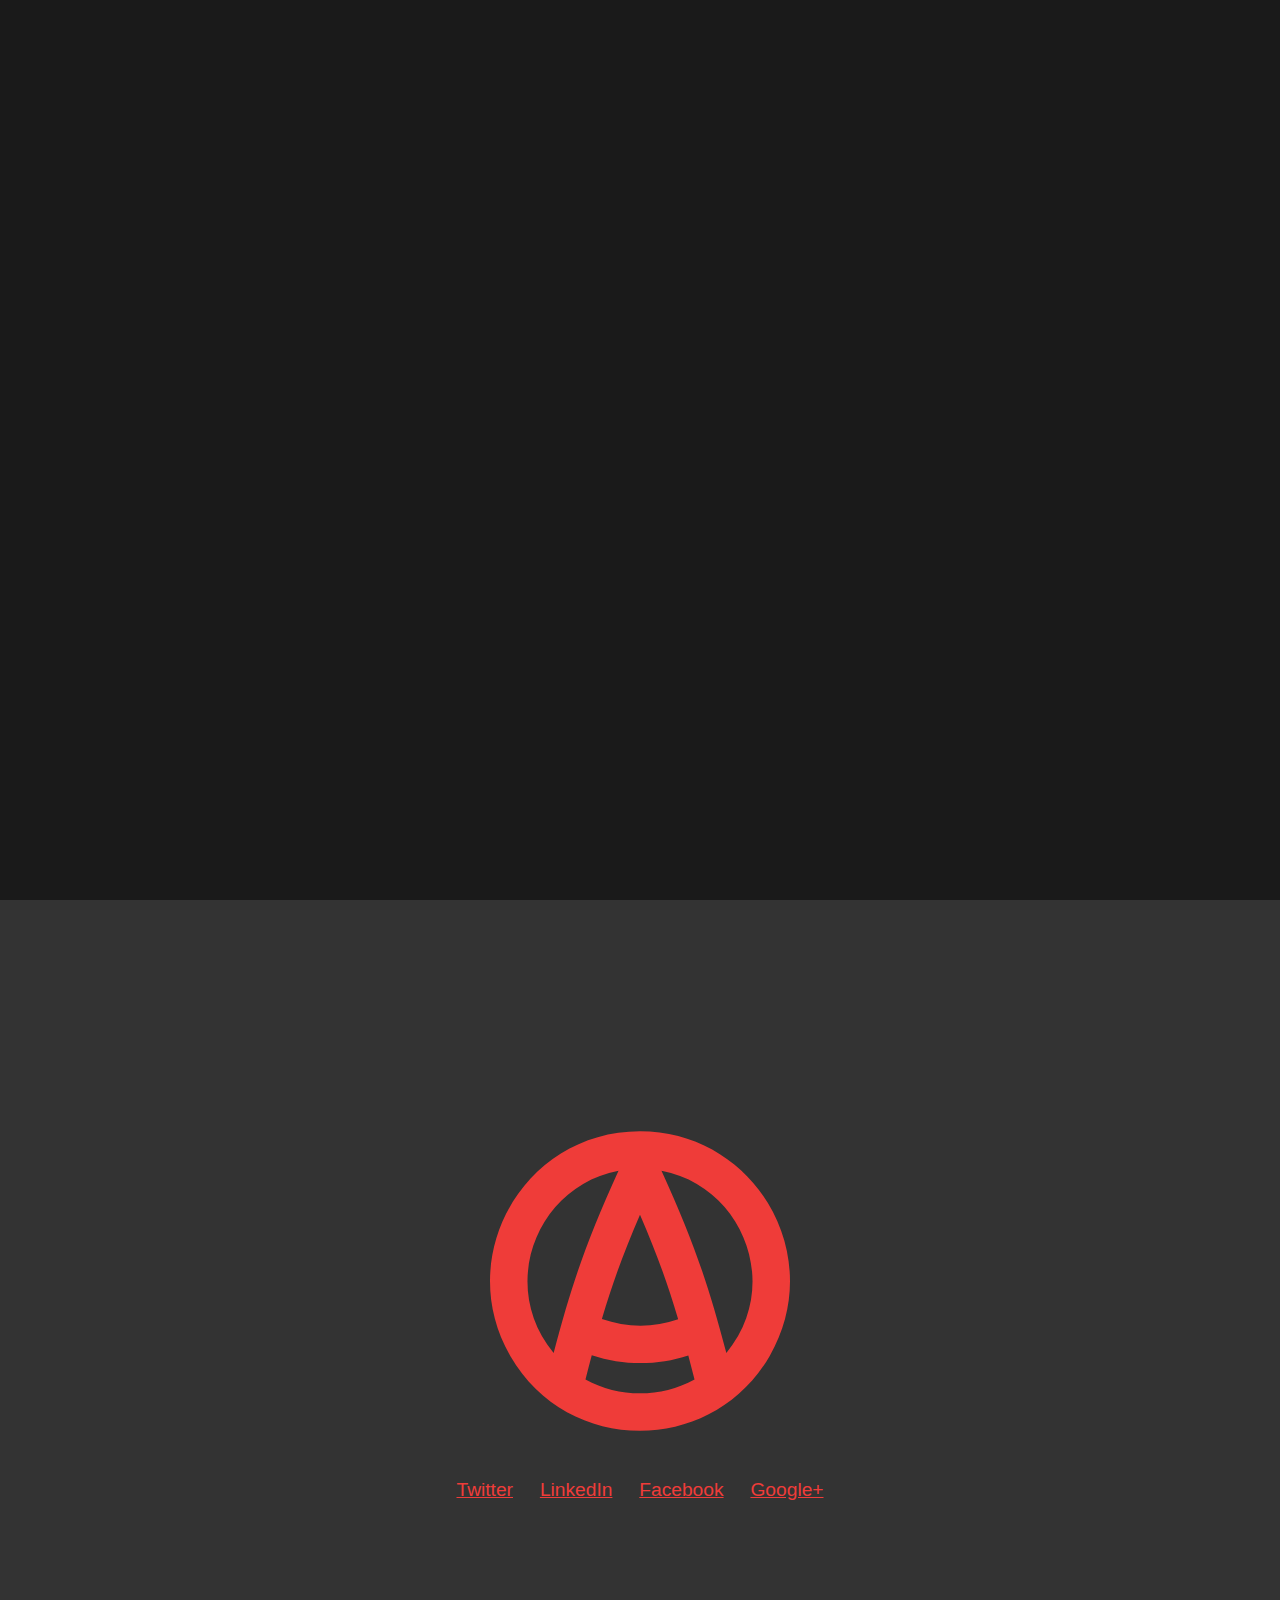
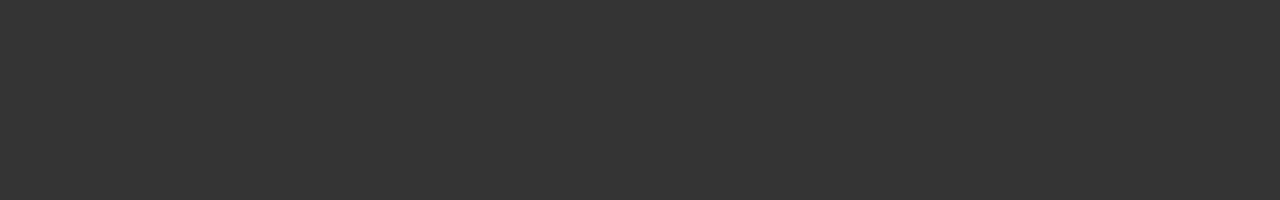
==== index.html @ efcabafe "Client finally starts to give some feedback." ====
<!DOCTYPE html><html class="no-js"><head><meta charset="utf-8"><meta content="IE=edge,chrome=1" http-equiv="X-UA-Compatible"><meta content="width=device-width" name="viewport"><title>Andrew 'AnarchyAo' Shifflett — Professional Boy Streamer</title><link href="css/style.css" rel="stylesheet"><meta content="website" property="og:type"><meta content="http://anarchyao.tv/" property="og:url"><meta content="AnarchyAo" property="og:title"><meta content="http://anarchyao.tv/icon.png" property="og:image"><meta content="Gaming-related live stream with Andrew &#39;AnarchyAo&#39; Shifflett" name="description"><meta content="Gaming-related live stream with Andrew &#39;AnarchyAo&#39; Shifflett" property="og:description"><meta content="http://www.ustream.tv/channel/anarchyao" property="og:see_also"><meta content="player" name="twitter:card"><meta content="@AnarchyAo" name="twitter:site"><meta content="@AnarchyAo" name="twitter:creator"><meta content="AnarchyAo&#39;s Stream" name="twitter:title"><meta content="Gaming-related stream with AnarchyAo" name="twitter:description"><meta content="http://anarchyao.tv/img/twittercard.png" name="twitter:image:src"><meta content="https://www.ustream.tv/embed/15702667" name="twitter:player"><meta content="169" name="twitter:player:height"><meta content="300" name="twitter:player:width"><meta content="4503599627966851" property="twitter:account_id"></head><body class="page"><!--[if lte IE 8]><div class="chromeframe"><p>You are using an <strong>outdated</strong> browser. Please <a href="http://browsehappy.com/">upgrade your browser</a> to improve your experience.</p></div><![endif]--><div class="stream"><div class="videoplayer"><div class="videoplayer__embed"><iframe frameborder="0" src="http://hitbox.tv/#!/embed/anarchyao?autoplay=true"></iframe></div></div><div class="chat"><iframe frameborder="0" scrolling="no" src="http://www.hitbox.tv/embedchat/anarchyao"></iframe></div></div><div class="about"><div class="about__inner"><object class="logo" data="img/anarchyao-logo.svg" type="image/svg+xml">AnarchyAo logo</object><p class="socialLinks"><a class="social twitter" href="https://twitter.com/anarchyao">Twitter</a><a class="social linkedin" href="http://www.linkedin.com/in/anarchyao">LinkedIn</a><a class="social facebook" href="https://www.facebook.com/pages/Anarchyao/394524577312455">Facebook</a><a class="social gplus" href="https://plus.google.com/107970419109031406507/">Google+</a></p></div></div><script src="js/yn.js"></script><script type="text/javascript">yepnope('js/min/main.min.js');</script><script src="//platform.twitter.com/oct.js"></script><script type="text/javascript">twttr.conversion.trackPid('l4doy');</script><noscript><img alt="" height="1" src="https://analytics.twitter.com/i/adsct?txn_id=l4doy&amp;p_id=Twitter" style="display:none;" width="1"></noscript><script type="text/javascript">var _gaq=[['_setAccount','UA-43642705-1'],['_trackPageview']];(function(d,t){var g=d.createElement(t),s=d.getElementsByTagName(t)[0];g.src='//stats.g.doubleclick.net/dc.js';s.parentNode.insertBefore(g,s)}(document,'script'))</script></body></html>
---- css/style.css ----
article,aside,details,figcaption,figure,footer,header,hgroup,main,nav,section,summary{display:block}audio,canvas,video{display:inline-block}audio:not([controls]){display:none;height:0}[hidden]{display:none}html{font-family:sans-serif;-ms-text-size-adjust:100%;-webkit-text-size-adjust:100%}body{margin:0}a:focus{outline:thin dotted}a:active,a:hover{outline:0}h1{font-size:2em;margin:0.67em 0}abbr[title]{border-bottom:1px dotted}b,strong{font-weight:bold}dfn{font-style:italic}hr{-moz-box-sizing:content-box;box-sizing:content-box;height:0}mark{background:#ff0;color:#000}code,kbd,pre,samp{font-family:monospace, serif;font-size:1em}pre{white-space:pre-wrap}q{quotes:"\201C" "\201D" "\2018" "\2019"}small{font-size:80%}sub,sup{font-size:75%;line-height:0;position:relative;vertical-align:baseline}sup{top:-0.5em}sub{bottom:-0.25em}img{border:0}svg:not(:root){overflow:hidden}figure{margin:0}fieldset{border:1px solid #c0c0c0;margin:0 2px;padding:0.35em 0.625em 0.75em}legend{border:0;padding:0}button,input,select,textarea{font-family:inherit;font-size:100%;margin:0}button,input{line-height:normal}button,select{text-transform:none}button,html input[type="button"],input[type="reset"],input[type="submit"]{-webkit-appearance:button;cursor:pointer}button[disabled],html input[disabled]{cursor:default}input[type="checkbox"],input[type="radio"]{box-sizing:border-box;padding:0}input[type="search"]{-webkit-appearance:textfield;-moz-box-sizing:content-box;-webkit-box-sizing:content-box;box-sizing:content-box}input[type="search"]::-webkit-search-cancel-button,input[type="search"]::-webkit-search-decoration{-webkit-appearance:none}button::-moz-focus-inner,input::-moz-focus-inner{border:0;padding:0}textarea{overflow:auto;vertical-align:top}table{border-collapse:collapse;border-spacing:0}body{font-size:1em;line-height:1.4}img{vertical-align:middle}.chromeframe{margin:0.2em 0;background:#ccc;color:#000;padding:0.2em 0}@media print{*{background:transparent !important;color:#000 !important;box-shadow:none !important;text-shadow:none !important}a,a:visited{text-decoration:underline}a[href]:after{content:" (" attr(href) ")"}abbr[title]:after{content:" (" attr(title) ")"}.ir a:after,a[href^="javascript:"]:after,a[href^="#"]:after{content:""}pre,blockquote{border:1px solid #999;page-break-inside:avoid}thead{display:table-header-group}tr,img{page-break-inside:avoid}img{max-width:100% !important}@page{margin:0.5cm}p,h2,h3{orphans:3;widows:3}h2,h3{page-break-after:avoid}}*,*:before,*:after{-webkit-box-sizing:border-box;-moz-box-sizing:border-box;box-sizing:border-box}*{transition:all .1s ease-in}.page{background-color:#333;color:#ef3c39}.stream{background-color:#1a1a1a}.about{text-align:center}.logo{width:300px;height:300px}.no-svg .logo{background-image:url("img/anarchyao-logo.png")}.social{padding:.7em;color:#ef3c39}.social:hover,.social:active{color:#e31612;background-color:#f2f2f2}@media (min-width: 950px){html{height:100%}}
@media (min-width: 950px){.page{height:200%}}
.stream{width:100%}@media (min-width: 950px){.stream{display:table;height:50%}}
@media (min-width: 950px){.videoplayer,.chat{display:table-cell;vertical-align:middle}}
.videoplayer{padding:.5%}@media (min-width: 950px){.videoplayer{width:75%}}
.chat{padding:.5%}@media (min-width: 950px){.chat{padding-left:0;width:25%;height:100%}}.chat iframe{width:100%;height:100%;min-width:300px;min-height:335px}.about{font-size:1.2em}@media (min-width: 950px){.about{height:50%;position:relative}}
.about__inner{margin:auto;padding:1em 0}@media (min-width: 950px){.about__inner{height:53%;position:absolute;top:0;left:0;bottom:0;right:0}}
.socialLinks{margin-top:2em}.videoplayer__embed{width:100%;padding-top:56.25%;height:0;overflow:hidden;position:relative}.videoplayer__embed object,.videoplayer__embed embed,.videoplayer__embed iframe{position:absolute;top:0;left:0;width:100%;height:100%}
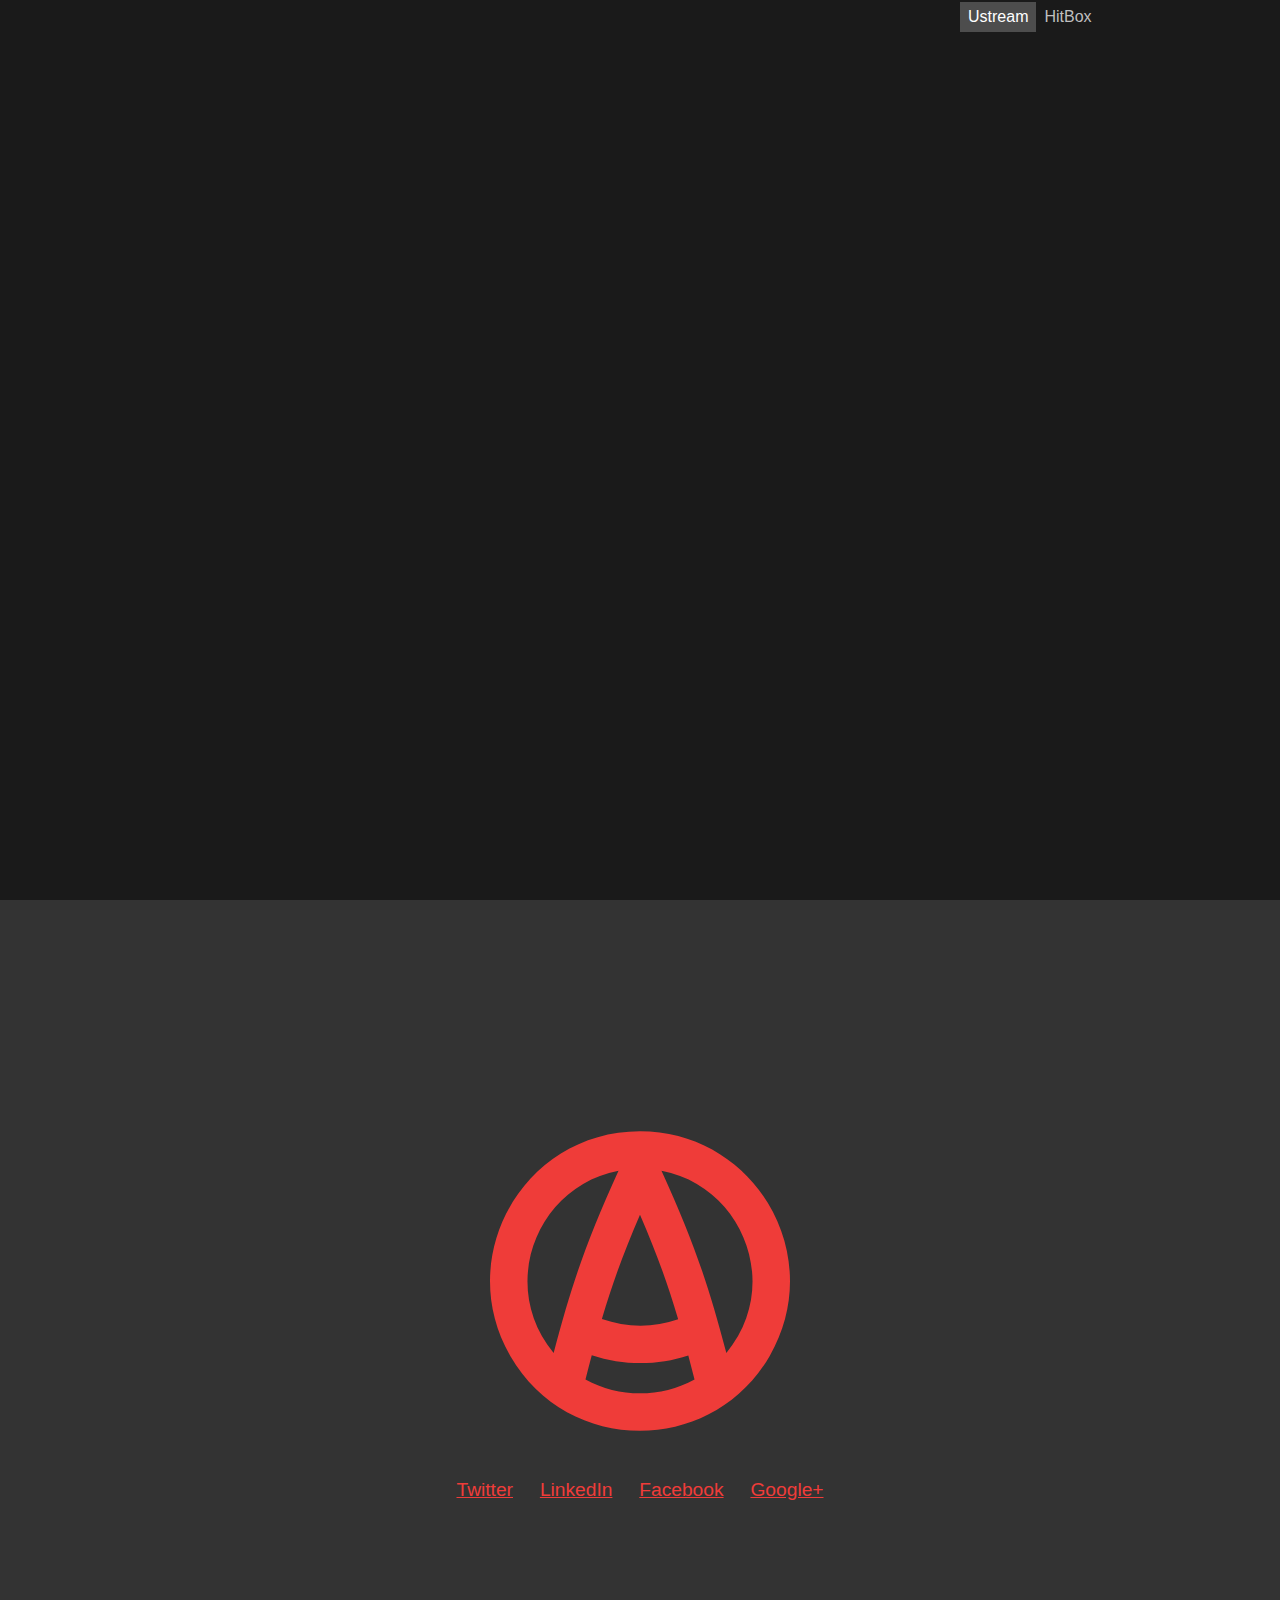
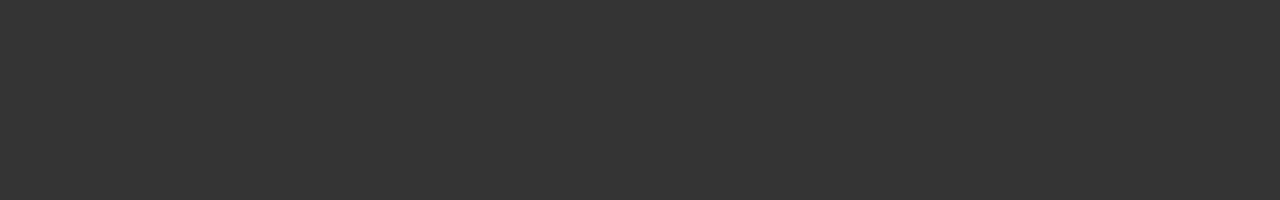
==== commit e4390e7d: "Add ability to toggle stream sources." ====
--- a/index.html
+++ b/index.html
@@ -1 +1,2 @@
-<!DOCTYPE html><html class="no-js"><head><meta charset="utf-8"><meta content="IE=edge,chrome=1" http-equiv="X-UA-Compatible"><meta content="width=device-width" name="viewport"><title>Andrew 'AnarchyAo' Shifflett — Professional Boy Streamer</title><link href="css/style.css" rel="stylesheet"><meta content="website" property="og:type"><meta content="http://anarchyao.tv/" property="og:url"><meta content="AnarchyAo" property="og:title"><meta content="http://anarchyao.tv/icon.png" property="og:image"><meta content="Gaming-related live stream with Andrew &#39;AnarchyAo&#39; Shifflett" name="description"><meta content="Gaming-related live stream with Andrew &#39;AnarchyAo&#39; Shifflett" property="og:description"><meta content="http://www.ustream.tv/channel/anarchyao" property="og:see_also"><meta content="player" name="twitter:card"><meta content="@AnarchyAo" name="twitter:site"><meta content="@AnarchyAo" name="twitter:creator"><meta content="AnarchyAo&#39;s Stream" name="twitter:title"><meta content="Gaming-related stream with AnarchyAo" name="twitter:description"><meta content="http://anarchyao.tv/img/twittercard.png" name="twitter:image:src"><meta content="https://www.ustream.tv/embed/15702667" name="twitter:player"><meta content="169" name="twitter:player:height"><meta content="300" name="twitter:player:width"><meta content="4503599627966851" property="twitter:account_id"></head><body class="page"><!--[if lte IE 8]><div class="chromeframe"><p>You are using an <strong>outdated</strong> browser. Please <a href="http://browsehappy.com/">upgrade your browser</a> to improve your experience.</p></div><![endif]--><div class="stream"><div class="videoplayer"><div class="videoplayer__embed"><iframe frameborder="0" src="http://hitbox.tv/#!/embed/anarchyao?autoplay=true"></iframe></div></div><div class="chat"><iframe frameborder="0" scrolling="no" src="http://www.hitbox.tv/embedchat/anarchyao"></iframe></div></div><div class="about"><div class="about__inner"><object class="logo" data="img/anarchyao-logo.svg" type="image/svg+xml">AnarchyAo logo</object><p class="socialLinks"><a class="social twitter" href="https://twitter.com/anarchyao">Twitter</a><a class="social linkedin" href="http://www.linkedin.com/in/anarchyao">LinkedIn</a><a class="social facebook" href="https://www.facebook.com/pages/Anarchyao/394524577312455">Facebook</a><a class="social gplus" href="https://plus.google.com/107970419109031406507/">Google+</a></p></div></div><script src="js/yn.js"></script><script type="text/javascript">yepnope('js/min/main.min.js');</script><script src="//platform.twitter.com/oct.js"></script><script type="text/javascript">twttr.conversion.trackPid('l4doy');</script><noscript><img alt="" height="1" src="https://analytics.twitter.com/i/adsct?txn_id=l4doy&amp;p_id=Twitter" style="display:none;" width="1"></noscript><script type="text/javascript">var _gaq=[['_setAccount','UA-43642705-1'],['_trackPageview']];(function(d,t){var g=d.createElement(t),s=d.getElementsByTagName(t)[0];g.src='//stats.g.doubleclick.net/dc.js';s.parentNode.insertBefore(g,s)}(document,'script'))</script></body></html>
+<!DOCTYPE html><html class="no-js"><head><meta charset="utf-8"><meta content="IE=edge,chrome=1" http-equiv="X-UA-Compatible"><meta content="width=device-width" name="viewport"><title>Andrew 'AnarchyAo' Shifflett — Professional Boy Streamer</title><link href="css/style.css" rel="stylesheet"><meta content="website" property="og:type"><meta content="http://anarchyao.tv/" property="og:url"><meta content="AnarchyAo" property="og:title"><meta content="http://anarchyao.tv/icon.png" property="og:image"><meta content="Gaming-related live stream with Andrew &#39;AnarchyAo&#39; Shifflett" name="description"><meta content="Gaming-related live stream with Andrew &#39;AnarchyAo&#39; Shifflett" property="og:description"><meta content="http://www.ustream.tv/channel/anarchyao" property="og:see_also"><meta content="player" name="twitter:card"><meta content="@AnarchyAo" name="twitter:site"><meta content="@AnarchyAo" name="twitter:creator"><meta content="AnarchyAo&#39;s Stream" name="twitter:title"><meta content="Gaming-related stream with AnarchyAo" name="twitter:description"><meta content="http://anarchyao.tv/img/twittercard.png" name="twitter:image:src"><meta content="https://www.ustream.tv/embed/15702667" name="twitter:player"><meta content="169" name="twitter:player:height"><meta content="300" name="twitter:player:width"><meta content="4503599627966851" property="twitter:account_id"></head><body class="page"><!--[if lte IE 8]><div class="chromeframe"><p>You are using an <strong>outdated</strong> browser. Please <a href="http://browsehappy.com/">upgrade your browser</a> to improve your experience.</p></div><![endif]--><div class="stream"><div class="videoplayer"><div class="videoplayer__embed"><iframe frameborder="0" id="stream__embed" src="http://www.ustream.tv/embed/15702667?wmode=direct&amp;autoplay=true"></iframe></div></div><div class="sidebar"><div class="streamToggles"><a class="streamToggle streamToggle-active ustream" href="#ustream">Ustream</a><a class="streamToggle hitbox" href="#hitbox">HitBox</a></div><div class="chat"><iframe frameborder="0" id="stream__chat" scrolling="no" src="http://www.ustream.tv/socialstream/15702667"></iframe></div></div></div><div class="about"><div class="about__inner"><object class="logo" data="img/anarchyao-logo.svg" type="image/svg+xml">AnarchyAo logo</object><p class="socialLinks"><a class="social twitter" href="https://twitter.com/anarchyao">Twitter</a><a class="social linkedin" href="http://www.linkedin.com/in/anarchyao">LinkedIn</a><a class="social facebook" href="https://www.facebook.com/pages/Anarchyao/394524577312455">Facebook</a><a class="social gplus" href="https://plus.google.com/107970419109031406507/">Google+</a></p></div></div><script src="js/yn.js"></script><script type="text/javascript">yepnope('js/vendor/min/zepto.min.js');
+yepnope('js/min/main.min.js');</script><script src="//platform.twitter.com/oct.js"></script><script type="text/javascript">twttr.conversion.trackPid('l4doy');</script><noscript><img alt="" height="1" src="https://analytics.twitter.com/i/adsct?txn_id=l4doy&amp;p_id=Twitter" style="display:none;" width="1"></noscript><script type="text/javascript">var _gaq=[['_setAccount','UA-43642705-1'],['_trackPageview']];(function(d,t){var g=d.createElement(t),s=d.getElementsByTagName(t)[0];g.src='//stats.g.doubleclick.net/dc.js';s.parentNode.insertBefore(g,s)}(document,'script'))</script></body></html>
--- a/css/style.css
+++ b/css/style.css
@@ -1,8 +1,9 @@
-article,aside,details,figcaption,figure,footer,header,hgroup,main,nav,section,summary{display:block}audio,canvas,video{display:inline-block}audio:not([controls]){display:none;height:0}[hidden]{display:none}html{font-family:sans-serif;-ms-text-size-adjust:100%;-webkit-text-size-adjust:100%}body{margin:0}a:focus{outline:thin dotted}a:active,a:hover{outline:0}h1{font-size:2em;margin:0.67em 0}abbr[title]{border-bottom:1px dotted}b,strong{font-weight:bold}dfn{font-style:italic}hr{-moz-box-sizing:content-box;box-sizing:content-box;height:0}mark{background:#ff0;color:#000}code,kbd,pre,samp{font-family:monospace, serif;font-size:1em}pre{white-space:pre-wrap}q{quotes:"\201C" "\201D" "\2018" "\2019"}small{font-size:80%}sub,sup{font-size:75%;line-height:0;position:relative;vertical-align:baseline}sup{top:-0.5em}sub{bottom:-0.25em}img{border:0}svg:not(:root){overflow:hidden}figure{margin:0}fieldset{border:1px solid #c0c0c0;margin:0 2px;padding:0.35em 0.625em 0.75em}legend{border:0;padding:0}button,input,select,textarea{font-family:inherit;font-size:100%;margin:0}button,input{line-height:normal}button,select{text-transform:none}button,html input[type="button"],input[type="reset"],input[type="submit"]{-webkit-appearance:button;cursor:pointer}button[disabled],html input[disabled]{cursor:default}input[type="checkbox"],input[type="radio"]{box-sizing:border-box;padding:0}input[type="search"]{-webkit-appearance:textfield;-moz-box-sizing:content-box;-webkit-box-sizing:content-box;box-sizing:content-box}input[type="search"]::-webkit-search-cancel-button,input[type="search"]::-webkit-search-decoration{-webkit-appearance:none}button::-moz-focus-inner,input::-moz-focus-inner{border:0;padding:0}textarea{overflow:auto;vertical-align:top}table{border-collapse:collapse;border-spacing:0}body{font-size:1em;line-height:1.4}img{vertical-align:middle}.chromeframe{margin:0.2em 0;background:#ccc;color:#000;padding:0.2em 0}@media print{*{background:transparent !important;color:#000 !important;box-shadow:none !important;text-shadow:none !important}a,a:visited{text-decoration:underline}a[href]:after{content:" (" attr(href) ")"}abbr[title]:after{content:" (" attr(title) ")"}.ir a:after,a[href^="javascript:"]:after,a[href^="#"]:after{content:""}pre,blockquote{border:1px solid #999;page-break-inside:avoid}thead{display:table-header-group}tr,img{page-break-inside:avoid}img{max-width:100% !important}@page{margin:0.5cm}p,h2,h3{orphans:3;widows:3}h2,h3{page-break-after:avoid}}*,*:before,*:after{-webkit-box-sizing:border-box;-moz-box-sizing:border-box;box-sizing:border-box}*{transition:all .1s ease-in}.page{background-color:#333;color:#ef3c39}.stream{background-color:#1a1a1a}.about{text-align:center}.logo{width:300px;height:300px}.no-svg .logo{background-image:url("img/anarchyao-logo.png")}.social{padding:.7em;color:#ef3c39}.social:hover,.social:active{color:#e31612;background-color:#f2f2f2}@media (min-width: 950px){html{height:100%}}
+article,aside,details,figcaption,figure,footer,header,hgroup,main,nav,section,summary{display:block}audio,canvas,video{display:inline-block}audio:not([controls]){display:none;height:0}[hidden]{display:none}html{font-family:sans-serif;-ms-text-size-adjust:100%;-webkit-text-size-adjust:100%}body{margin:0}a:focus{outline:thin dotted}a:active,a:hover{outline:0}h1{font-size:2em;margin:0.67em 0}abbr[title]{border-bottom:1px dotted}b,strong{font-weight:bold}dfn{font-style:italic}hr{-moz-box-sizing:content-box;box-sizing:content-box;height:0}mark{background:#ff0;color:#000}code,kbd,pre,samp{font-family:monospace, serif;font-size:1em}pre{white-space:pre-wrap}q{quotes:"\201C" "\201D" "\2018" "\2019"}small{font-size:80%}sub,sup{font-size:75%;line-height:0;position:relative;vertical-align:baseline}sup{top:-0.5em}sub{bottom:-0.25em}img{border:0}svg:not(:root){overflow:hidden}figure{margin:0}fieldset{border:1px solid #c0c0c0;margin:0 2px;padding:0.35em 0.625em 0.75em}legend{border:0;padding:0}button,input,select,textarea{font-family:inherit;font-size:100%;margin:0}button,input{line-height:normal}button,select{text-transform:none}button,html input[type="button"],input[type="reset"],input[type="submit"]{-webkit-appearance:button;cursor:pointer}button[disabled],html input[disabled]{cursor:default}input[type="checkbox"],input[type="radio"]{box-sizing:border-box;padding:0}input[type="search"]{-webkit-appearance:textfield;-moz-box-sizing:content-box;-webkit-box-sizing:content-box;box-sizing:content-box}input[type="search"]::-webkit-search-cancel-button,input[type="search"]::-webkit-search-decoration{-webkit-appearance:none}button::-moz-focus-inner,input::-moz-focus-inner{border:0;padding:0}textarea{overflow:auto;vertical-align:top}table{border-collapse:collapse;border-spacing:0}body{font-size:1em;line-height:1.4}img{vertical-align:middle}.chromeframe{margin:0.2em 0;background:#ccc;color:#000;padding:0.2em 0}@media print{*{background:transparent !important;color:#000 !important;box-shadow:none !important;text-shadow:none !important}a,a:visited{text-decoration:underline}a[href]:after{content:" (" attr(href) ")"}abbr[title]:after{content:" (" attr(title) ")"}.ir a:after,a[href^="javascript:"]:after,a[href^="#"]:after{content:""}pre,blockquote{border:1px solid #999;page-break-inside:avoid}thead{display:table-header-group}tr,img{page-break-inside:avoid}img{max-width:100% !important}@page{margin:0.5cm}p,h2,h3{orphans:3;widows:3}h2,h3{page-break-after:avoid}}*,*:before,*:after{-webkit-box-sizing:border-box;-moz-box-sizing:border-box;box-sizing:border-box}*{transition:all .1s ease-in}.page{background-color:#333;color:#ef3c39}.stream{background-color:#1a1a1a}.streamToggle{color:#bfbfbf;text-decoration:none}.streamToggle:hover,.streamToggle-active{color:white;background-color:#4d4d4d}.about{text-align:center}.logo{width:300px;height:300px}.no-svg .logo{background-image:url("img/anarchyao-logo.png")}.social{padding:.7em;color:#ef3c39}.social:hover,.social:active{color:#e31612;background-color:#f2f2f2}@media (min-width: 950px){html{height:100%}}
 @media (min-width: 950px){.page{height:200%}}
 .stream{width:100%}@media (min-width: 950px){.stream{display:table;height:50%}}
-@media (min-width: 950px){.videoplayer,.chat{display:table-cell;vertical-align:middle}}
+@media (min-width: 950px){.videoplayer,.sidebar{display:table-cell;vertical-align:middle}}
 .videoplayer{padding:.5%}@media (min-width: 950px){.videoplayer{width:75%}}
-.chat{padding:.5%}@media (min-width: 950px){.chat{padding-left:0;width:25%;height:100%}}.chat iframe{width:100%;height:100%;min-width:300px;min-height:335px}.about{font-size:1.2em}@media (min-width: 950px){.about{height:50%;position:relative}}
+.sidebar{padding:.5%}@media (min-width: 950px){.sidebar{padding-left:0;width:25%;height:100%}}
+.streamToggles{height:3%;padding:0 0.5em;padding-left:0}.streamToggle{padding:0.4em 0.5em;height:100%}.streamToggle-live:before{content:"Live";position:relative;top:-2px;padding:0.15em 0.2em;margin-right:0.3em;font-size:0.8em;color:white;background-color:#e60000;border-radius:2px}.chat{height:97%}.chat iframe{width:100%;height:100%;min-width:300px;min-height:335px}.about{font-size:1.2em}@media (min-width: 950px){.about{height:50%;position:relative}}
 .about__inner{margin:auto;padding:1em 0}@media (min-width: 950px){.about__inner{height:53%;position:absolute;top:0;left:0;bottom:0;right:0}}
-.socialLinks{margin-top:2em}.videoplayer__embed{width:100%;padding-top:56.25%;height:0;overflow:hidden;position:relative}.videoplayer__embed object,.videoplayer__embed embed,.videoplayer__embed iframe{position:absolute;top:0;left:0;width:100%;height:100%}
+.socialLinks{margin-top:2em}.videoplayer__embed{width:100%;padding-top:56.25%;padding-bottom:30px;height:0;overflow:hidden;position:relative}.videoplayer__embed object,.videoplayer__embed embed,.videoplayer__embed iframe{position:absolute;top:0;left:0;width:100%;height:100%}
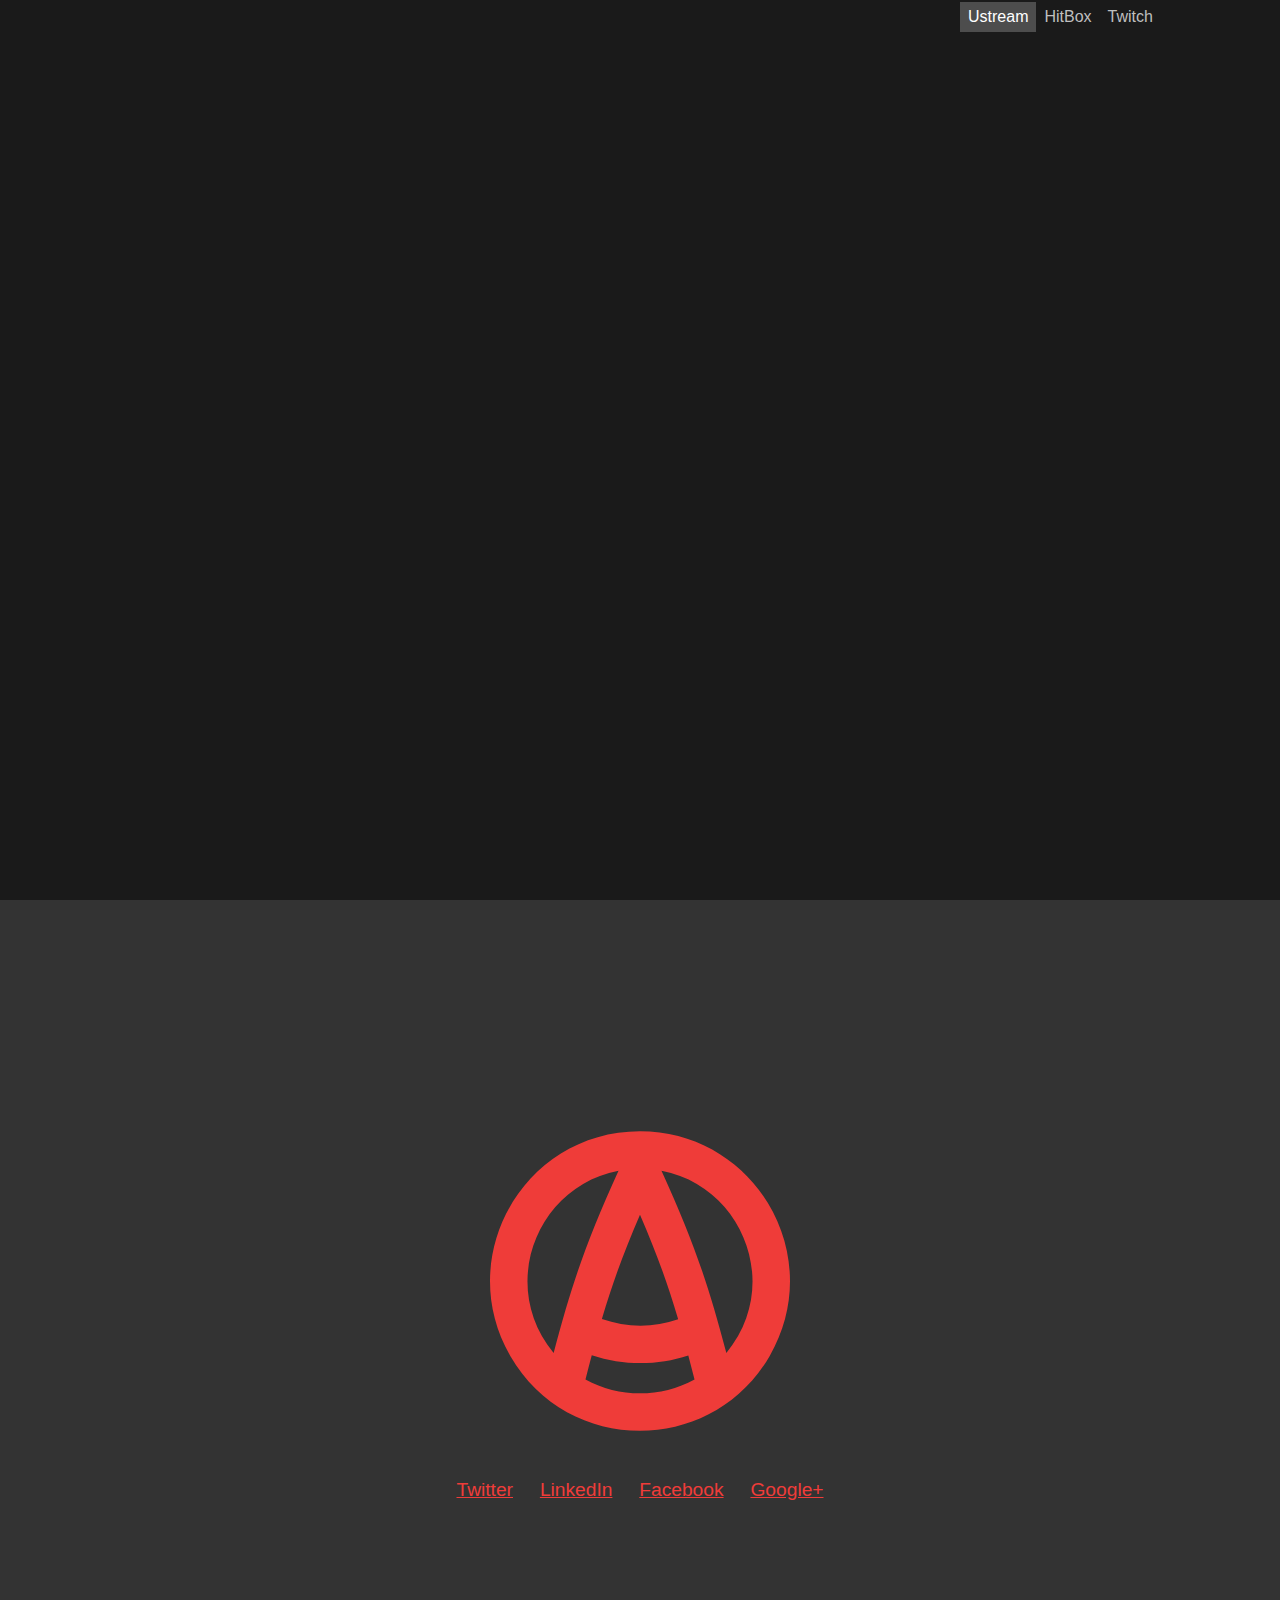
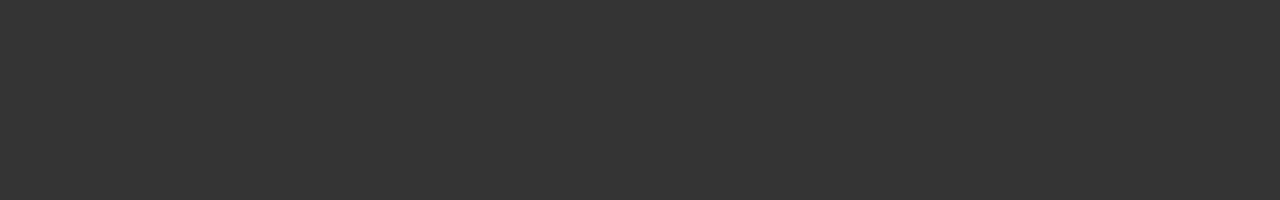
==== commit f55edda4: "Add Twitch tab." ====
--- a/index.html
+++ b/index.html
@@ -1,2 +1,70 @@
-<!DOCTYPE html><html class="no-js"><head><meta charset="utf-8"><meta content="IE=edge,chrome=1" http-equiv="X-UA-Compatible"><meta content="width=device-width" name="viewport"><title>Andrew 'AnarchyAo' Shifflett — Professional Boy Streamer</title><link href="css/style.css" rel="stylesheet"><meta content="website" property="og:type"><meta content="http://anarchyao.tv/" property="og:url"><meta content="AnarchyAo" property="og:title"><meta content="http://anarchyao.tv/icon.png" property="og:image"><meta content="Gaming-related live stream with Andrew &#39;AnarchyAo&#39; Shifflett" name="description"><meta content="Gaming-related live stream with Andrew &#39;AnarchyAo&#39; Shifflett" property="og:description"><meta content="http://www.ustream.tv/channel/anarchyao" property="og:see_also"><meta content="player" name="twitter:card"><meta content="@AnarchyAo" name="twitter:site"><meta content="@AnarchyAo" name="twitter:creator"><meta content="AnarchyAo&#39;s Stream" name="twitter:title"><meta content="Gaming-related stream with AnarchyAo" name="twitter:description"><meta content="http://anarchyao.tv/img/twittercard.png" name="twitter:image:src"><meta content="https://www.ustream.tv/embed/15702667" name="twitter:player"><meta content="169" name="twitter:player:height"><meta content="300" name="twitter:player:width"><meta content="4503599627966851" property="twitter:account_id"></head><body class="page"><!--[if lte IE 8]><div class="chromeframe"><p>You are using an <strong>outdated</strong> browser. Please <a href="http://browsehappy.com/">upgrade your browser</a> to improve your experience.</p></div><![endif]--><div class="stream"><div class="videoplayer"><div class="videoplayer__embed"><iframe frameborder="0" id="stream__embed" src="http://www.ustream.tv/embed/15702667?wmode=direct&amp;autoplay=true"></iframe></div></div><div class="sidebar"><div class="streamToggles"><a class="streamToggle streamToggle-active ustream" href="#ustream">Ustream</a><a class="streamToggle hitbox" href="#hitbox">HitBox</a></div><div class="chat"><iframe frameborder="0" id="stream__chat" scrolling="no" src="http://www.ustream.tv/socialstream/15702667"></iframe></div></div></div><div class="about"><div class="about__inner"><object class="logo" data="img/anarchyao-logo.svg" type="image/svg+xml">AnarchyAo logo</object><p class="socialLinks"><a class="social twitter" href="https://twitter.com/anarchyao">Twitter</a><a class="social linkedin" href="http://www.linkedin.com/in/anarchyao">LinkedIn</a><a class="social facebook" href="https://www.facebook.com/pages/Anarchyao/394524577312455">Facebook</a><a class="social gplus" href="https://plus.google.com/107970419109031406507/">Google+</a></p></div></div><script src="js/yn.js"></script><script type="text/javascript">yepnope('js/vendor/min/zepto.min.js');
-yepnope('js/min/main.min.js');</script><script src="//platform.twitter.com/oct.js"></script><script type="text/javascript">twttr.conversion.trackPid('l4doy');</script><noscript><img alt="" height="1" src="https://analytics.twitter.com/i/adsct?txn_id=l4doy&amp;p_id=Twitter" style="display:none;" width="1"></noscript><script type="text/javascript">var _gaq=[['_setAccount','UA-43642705-1'],['_trackPageview']];(function(d,t){var g=d.createElement(t),s=d.getElementsByTagName(t)[0];g.src='//stats.g.doubleclick.net/dc.js';s.parentNode.insertBefore(g,s)}(document,'script'))</script></body></html>
+<!DOCTYPE html>
+<html class="no-js">
+  <head>
+    <meta charset="utf-8">
+    <meta content="IE=edge,chrome=1" http-equiv="X-UA-Compatible">
+    <meta content="width=device-width" name="viewport">
+    <title>Andrew 'AnarchyAo' Shifflett — Professional Boy Streamer</title>
+    <link href="css/style.css" rel="stylesheet">
+    <meta content="website" property="og:type">
+    <meta content="http://anarchyao.tv/" property="og:url">
+    <meta content="AnarchyAo" property="og:title">
+    <meta content="http://anarchyao.tv/icon.png" property="og:image">
+    <meta content="Gaming-related live stream with Andrew &#39;AnarchyAo&#39; Shifflett" name="description">
+    <meta content="Gaming-related live stream with Andrew &#39;AnarchyAo&#39; Shifflett" property="og:description">
+    <meta content="http://www.ustream.tv/channel/anarchyao" property="og:see_also">
+    <meta content="player" name="twitter:card">
+    <meta content="@AnarchyAo" name="twitter:site">
+    <meta content="@AnarchyAo" name="twitter:creator">
+    <meta content="AnarchyAo&#39;s Stream" name="twitter:title">
+    <meta content="Gaming-related stream with AnarchyAo" name="twitter:description">
+    <meta content="http://anarchyao.tv/img/twittercard.png" name="twitter:image:src">
+    <meta content="https://www.ustream.tv/embed/15702667" name="twitter:player">
+    <meta content="169" name="twitter:player:height">
+    <meta content="300" name="twitter:player:width">
+    <meta content="4503599627966851" property="twitter:account_id">
+  </head>
+  <body class="page">
+    <!--[if lte IE 8]>
+    <div class="chromeframe">
+      <p>You are using an <strong>outdated</strong> browser. Please <a href="http://browsehappy.com/">upgrade your browser</a> to improve your experience.</p>
+    </div>
+    <![endif]-->
+    <div class="stream">
+      <div class="videoplayer">
+        <div class="videoplayer__embed">
+          <iframe frameborder="0" id="stream__embed" src="http://www.ustream.tv/embed/15702667?wmode=direct&amp;autoplay=true"></iframe>
+        </div>
+      </div>
+      <div class="sidebar">
+        <div class="streamToggles">
+          <a class="streamToggle streamToggle-active ustream" href="#ustream">Ustream</a><a class="streamToggle hitbox" href="#hitbox">HitBox</a><a class="streamToggle hitbox" href="#twitch">Twitch</a>
+        </div>
+        <div class="chat">
+          <iframe frameborder="0" id="stream__chat" scrolling="no" src="http://www.ustream.tv/socialstream/15702667"></iframe>
+        </div>
+      </div>
+    </div>
+    <div class="about">
+      <div class="about__inner">
+        <object class="logo" data="img/anarchyao-logo.svg" type="image/svg+xml">AnarchyAo logo</object>
+        <p class="socialLinks">
+          <a class="social twitter" href="https://twitter.com/anarchyao">Twitter</a><a class="social linkedin" href="http://www.linkedin.com/in/anarchyao">LinkedIn</a><a class="social facebook" href="https://www.facebook.com/pages/Anarchyao/394524577312455">Facebook</a><a class="social gplus" href="https://plus.google.com/107970419109031406507/">Google+</a>
+        </p>
+      </div>
+    </div>
+    <script src="js/yn.js"></script>
+    <script type="text/javascript">
+      yepnope('js/vendor/min/zepto.min.js');
+      yepnope('js/min/main.min.js');
+    </script>
+    <script src="//platform.twitter.com/oct.js"></script>
+    <script type="text/javascript">
+      twttr.conversion.trackPid('l4doy');
+    </script>
+    <noscript><img alt="" height="1" src="https://analytics.twitter.com/i/adsct?txn_id=l4doy&amp;p_id=Twitter" style="display:none;" width="1"></noscript>
+    <script type="text/javascript">
+      var _gaq=[['_setAccount','UA-43642705-1'],['_trackPageview']];(function(d,t){var g=d.createElement(t),s=d.getElementsByTagName(t)[0];g.src='//stats.g.doubleclick.net/dc.js';s.parentNode.insertBefore(g,s)}(document,'script'))
+    </script>
+  </body>
+</html>
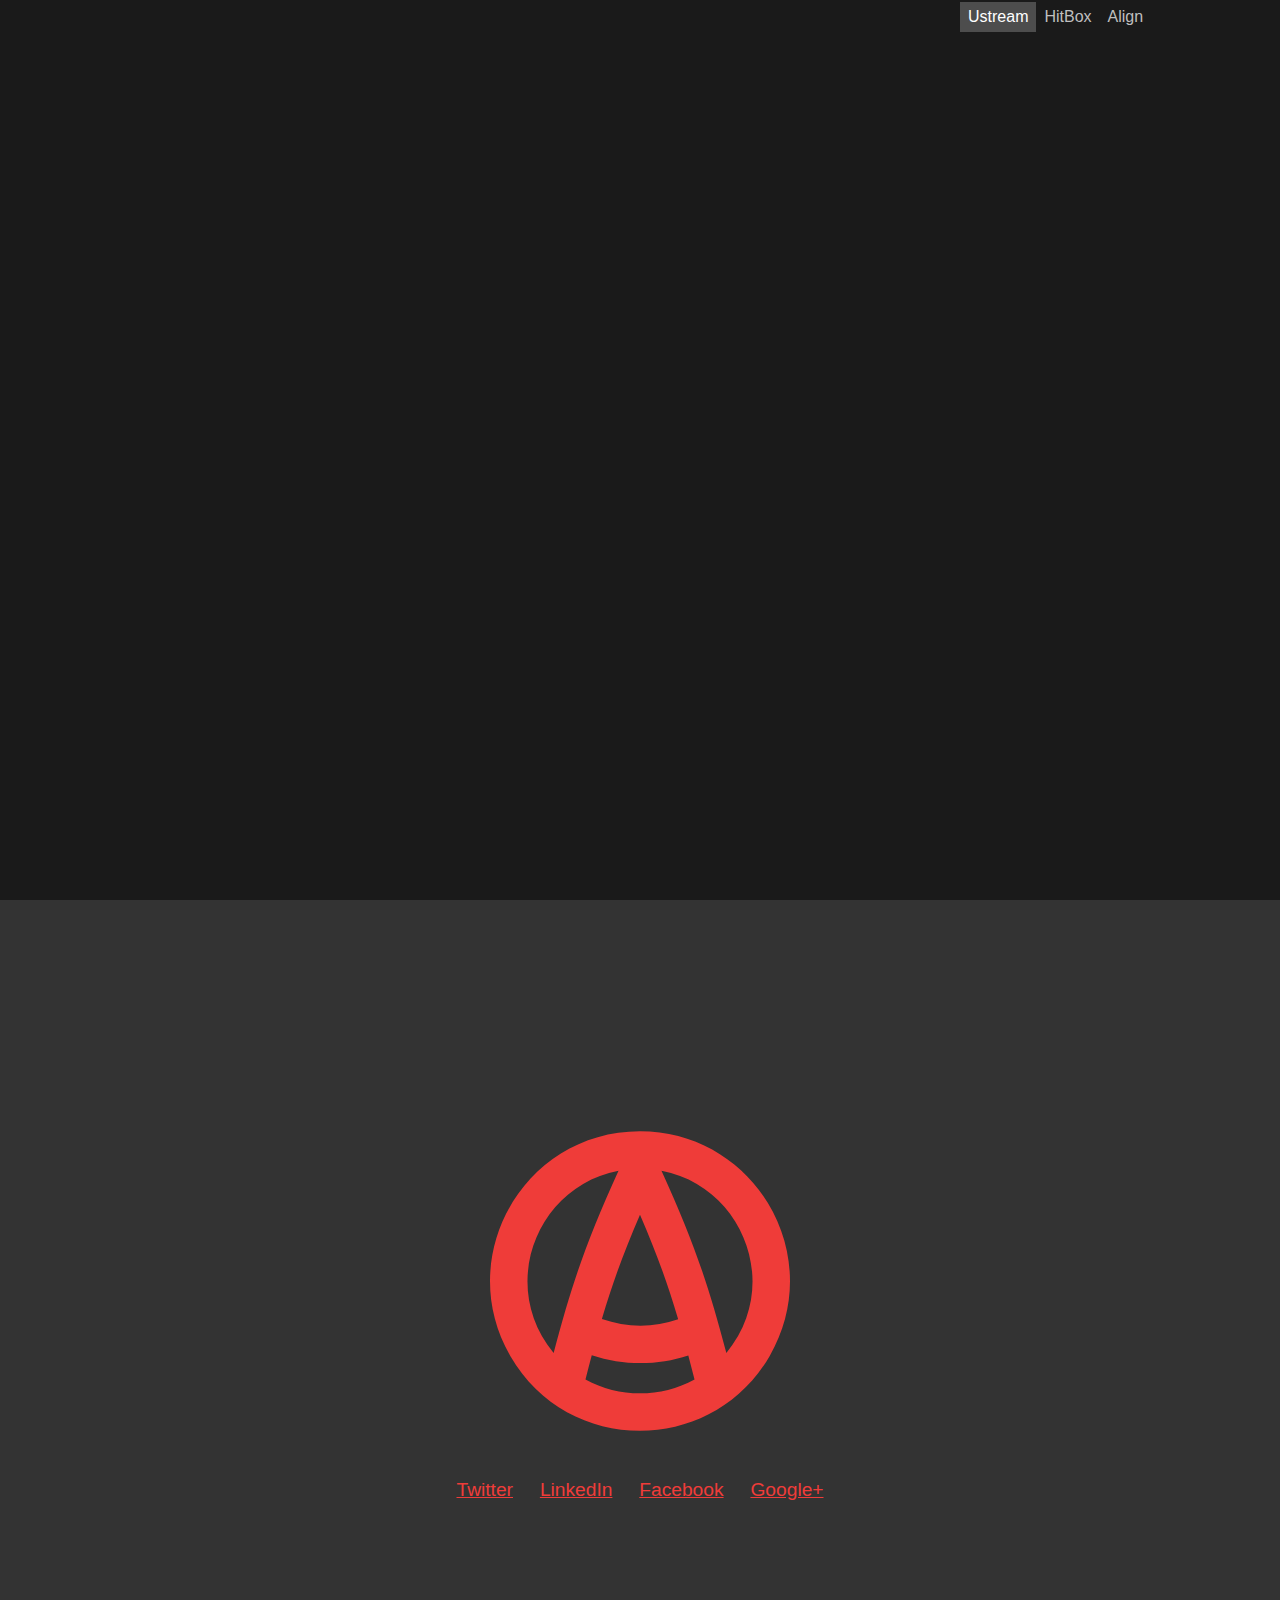
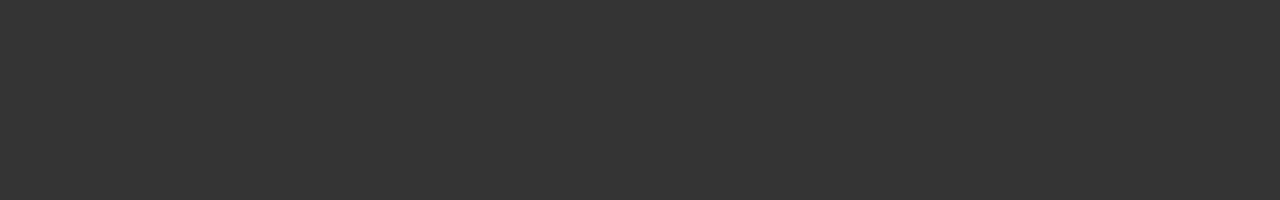
==== commit 5a13fae6: "Add Chatroll chat." ====
--- a/index.html
+++ b/index.html
@@ -1,70 +1,2 @@
-<!DOCTYPE html>
-<html class="no-js">
-  <head>
-    <meta charset="utf-8">
-    <meta content="IE=edge,chrome=1" http-equiv="X-UA-Compatible">
-    <meta content="width=device-width" name="viewport">
-    <title>Andrew 'AnarchyAo' Shifflett — Professional Boy Streamer</title>
-    <link href="css/style.css" rel="stylesheet">
-    <meta content="website" property="og:type">
-    <meta content="http://anarchyao.tv/" property="og:url">
-    <meta content="AnarchyAo" property="og:title">
-    <meta content="http://anarchyao.tv/icon.png" property="og:image">
-    <meta content="Gaming-related live stream with Andrew &#39;AnarchyAo&#39; Shifflett" name="description">
-    <meta content="Gaming-related live stream with Andrew &#39;AnarchyAo&#39; Shifflett" property="og:description">
-    <meta content="http://www.ustream.tv/channel/anarchyao" property="og:see_also">
-    <meta content="player" name="twitter:card">
-    <meta content="@AnarchyAo" name="twitter:site">
-    <meta content="@AnarchyAo" name="twitter:creator">
-    <meta content="AnarchyAo&#39;s Stream" name="twitter:title">
-    <meta content="Gaming-related stream with AnarchyAo" name="twitter:description">
-    <meta content="http://anarchyao.tv/img/twittercard.png" name="twitter:image:src">
-    <meta content="https://www.ustream.tv/embed/15702667" name="twitter:player">
-    <meta content="169" name="twitter:player:height">
-    <meta content="300" name="twitter:player:width">
-    <meta content="4503599627966851" property="twitter:account_id">
-  </head>
-  <body class="page">
-    <!--[if lte IE 8]>
-    <div class="chromeframe">
-      <p>You are using an <strong>outdated</strong> browser. Please <a href="http://browsehappy.com/">upgrade your browser</a> to improve your experience.</p>
-    </div>
-    <![endif]-->
-    <div class="stream">
-      <div class="videoplayer">
-        <div class="videoplayer__embed">
-          <iframe frameborder="0" id="stream__embed" src="http://www.ustream.tv/embed/15702667?wmode=direct&amp;autoplay=true"></iframe>
-        </div>
-      </div>
-      <div class="sidebar">
-        <div class="streamToggles">
-          <a class="streamToggle streamToggle-active ustream" href="#ustream">Ustream</a><a class="streamToggle hitbox" href="#hitbox">HitBox</a><a class="streamToggle hitbox" href="#twitch">Twitch</a>
-        </div>
-        <div class="chat">
-          <iframe frameborder="0" id="stream__chat" scrolling="no" src="http://www.ustream.tv/socialstream/15702667"></iframe>
-        </div>
-      </div>
-    </div>
-    <div class="about">
-      <div class="about__inner">
-        <object class="logo" data="img/anarchyao-logo.svg" type="image/svg+xml">AnarchyAo logo</object>
-        <p class="socialLinks">
-          <a class="social twitter" href="https://twitter.com/anarchyao">Twitter</a><a class="social linkedin" href="http://www.linkedin.com/in/anarchyao">LinkedIn</a><a class="social facebook" href="https://www.facebook.com/pages/Anarchyao/394524577312455">Facebook</a><a class="social gplus" href="https://plus.google.com/107970419109031406507/">Google+</a>
-        </p>
-      </div>
-    </div>
-    <script src="js/yn.js"></script>
-    <script type="text/javascript">
-      yepnope('js/vendor/min/zepto.min.js');
-      yepnope('js/min/main.min.js');
-    </script>
-    <script src="//platform.twitter.com/oct.js"></script>
-    <script type="text/javascript">
-      twttr.conversion.trackPid('l4doy');
-    </script>
-    <noscript><img alt="" height="1" src="https://analytics.twitter.com/i/adsct?txn_id=l4doy&amp;p_id=Twitter" style="display:none;" width="1"></noscript>
-    <script type="text/javascript">
-      var _gaq=[['_setAccount','UA-43642705-1'],['_trackPageview']];(function(d,t){var g=d.createElement(t),s=d.getElementsByTagName(t)[0];g.src='//stats.g.doubleclick.net/dc.js';s.parentNode.insertBefore(g,s)}(document,'script'))
-    </script>
-  </body>
-</html>
+<!DOCTYPE html><html class="no-js"><head><meta charset="utf-8"><meta content="IE=edge,chrome=1" http-equiv="X-UA-Compatible"><meta content="width=device-width" name="viewport"><title>Andrew 'AnarchyAo' Shifflett — Professional Boy Streamer</title><link href="css/style.css" rel="stylesheet"><meta content="website" property="og:type"><meta content="http://anarchyao.tv/" property="og:url"><meta content="AnarchyAo" property="og:title"><meta content="http://anarchyao.tv/icon.png" property="og:image"><meta content="Gaming-related live stream with Andrew &#39;AnarchyAo&#39; Shifflett" name="description"><meta content="Gaming-related live stream with Andrew &#39;AnarchyAo&#39; Shifflett" property="og:description"><meta content="http://www.ustream.tv/channel/anarchyao" property="og:see_also"><meta content="player" name="twitter:card"><meta content="@AnarchyAo" name="twitter:site"><meta content="@AnarchyAo" name="twitter:creator"><meta content="AnarchyAo&#39;s Stream" name="twitter:title"><meta content="Gaming-related stream with AnarchyAo" name="twitter:description"><meta content="http://anarchyao.tv/img/twittercard.png" name="twitter:image:src"><meta content="https://www.ustream.tv/embed/15702667" name="twitter:player"><meta content="169" name="twitter:player:height"><meta content="300" name="twitter:player:width"><meta content="4503599627966851" property="twitter:account_id"></head><body class="page"><!--[if lte IE 8]><div class="chromeframe"><p>You are using an <strong>outdated</strong> browser. Please <a href="http://browsehappy.com/">upgrade your browser</a> to improve your experience.</p></div><![endif]--><div class="stream"><div class="videoplayer"><div class="videoplayer__embed"><iframe frameborder="0" id="stream__embed" src="http://www.ustream.tv/embed/15702667?wmode=direct&amp;autoplay=true"></iframe></div></div><div class="sidebar"><div class="streamToggles"><a class="streamToggle streamToggle-active ustream" href="#ustream">Ustream</a><a class="streamToggle hitbox" href="#hitbox">HitBox</a><a class="streamToggle align" href="#align">Align</a></div><div class="chat"><iframe frameborder="0" id="stream__chat" scrolling="no" src="http://www.ustream.tv/socialstream/15702667"></iframe></div></div></div><div class="about"><div class="about__inner"><object class="logo" data="img/anarchyao-logo.svg" type="image/svg+xml">AnarchyAo logo</object><p class="socialLinks"><a class="social twitter" href="https://twitter.com/anarchyao">Twitter</a><a class="social linkedin" href="http://www.linkedin.com/in/anarchyao">LinkedIn</a><a class="social facebook" href="https://www.facebook.com/pages/Anarchyao/394524577312455">Facebook</a><a class="social gplus" href="https://plus.google.com/107970419109031406507/">Google+</a></p></div></div><script src="js/yn.js"></script><script type="text/javascript">yepnope('js/vendor/min/zepto.min.js');
+yepnope('js/min/main.min.js');</script><script src="//platform.twitter.com/oct.js"></script><script type="text/javascript">twttr.conversion.trackPid('l4doy');</script><noscript><img alt="" height="1" src="https://analytics.twitter.com/i/adsct?txn_id=l4doy&amp;p_id=Twitter" style="display:none;" width="1"></noscript><script type="text/javascript">var _gaq=[['_setAccount','UA-43642705-1'],['_trackPageview']];(function(d,t){var g=d.createElement(t),s=d.getElementsByTagName(t)[0];g.src='//stats.g.doubleclick.net/dc.js';s.parentNode.insertBefore(g,s)}(document,'script'))</script></body></html>
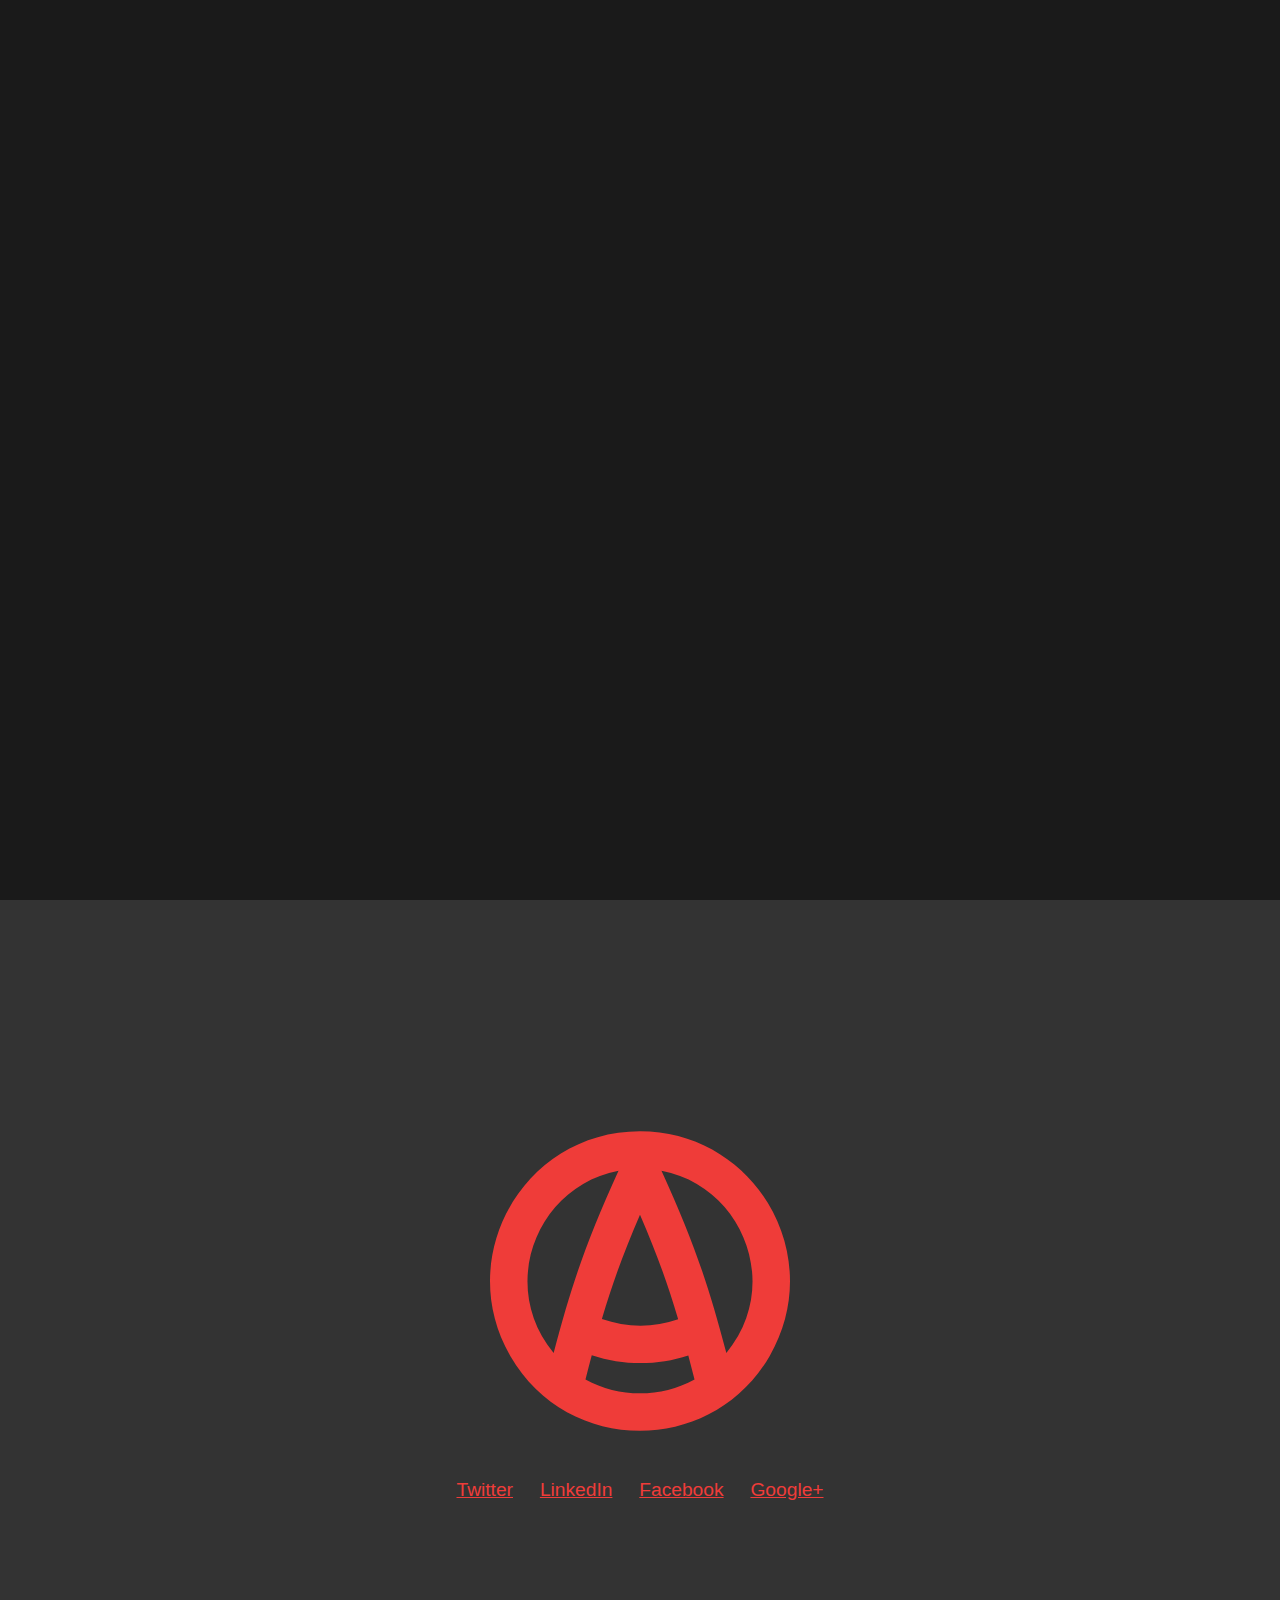
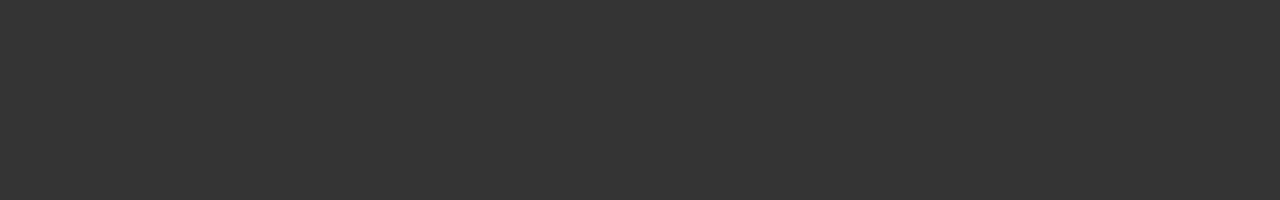
==== commit b33b5004: "Remove sidebar." ====
--- a/index.html
+++ b/index.html
@@ -1,2 +1,2 @@
-<!DOCTYPE html><html class="no-js"><head><meta charset="utf-8"><meta content="IE=edge,chrome=1" http-equiv="X-UA-Compatible"><meta content="width=device-width" name="viewport"><title>Andrew 'AnarchyAo' Shifflett — Professional Boy Streamer</title><link href="css/style.css" rel="stylesheet"><meta content="website" property="og:type"><meta content="http://anarchyao.tv/" property="og:url"><meta content="AnarchyAo" property="og:title"><meta content="http://anarchyao.tv/icon.png" property="og:image"><meta content="Gaming-related live stream with Andrew &#39;AnarchyAo&#39; Shifflett" name="description"><meta content="Gaming-related live stream with Andrew &#39;AnarchyAo&#39; Shifflett" property="og:description"><meta content="http://www.ustream.tv/channel/anarchyao" property="og:see_also"><meta content="player" name="twitter:card"><meta content="@AnarchyAo" name="twitter:site"><meta content="@AnarchyAo" name="twitter:creator"><meta content="AnarchyAo&#39;s Stream" name="twitter:title"><meta content="Gaming-related stream with AnarchyAo" name="twitter:description"><meta content="http://anarchyao.tv/img/twittercard.png" name="twitter:image:src"><meta content="https://www.ustream.tv/embed/15702667" name="twitter:player"><meta content="169" name="twitter:player:height"><meta content="300" name="twitter:player:width"><meta content="4503599627966851" property="twitter:account_id"></head><body class="page"><!--[if lte IE 8]><div class="chromeframe"><p>You are using an <strong>outdated</strong> browser. Please <a href="http://browsehappy.com/">upgrade your browser</a> to improve your experience.</p></div><![endif]--><div class="stream"><div class="videoplayer"><div class="videoplayer__embed"><iframe frameborder="0" id="stream__embed" src="http://www.ustream.tv/embed/15702667?wmode=direct&amp;autoplay=true"></iframe></div></div><div class="sidebar"><div class="streamToggles"><a class="streamToggle streamToggle-active ustream" href="#ustream">Ustream</a><a class="streamToggle hitbox" href="#hitbox">HitBox</a><a class="streamToggle align" href="#align">Align</a></div><div class="chat"><iframe frameborder="0" id="stream__chat" scrolling="no" src="http://www.ustream.tv/socialstream/15702667"></iframe></div></div></div><div class="about"><div class="about__inner"><object class="logo" data="img/anarchyao-logo.svg" type="image/svg+xml">AnarchyAo logo</object><p class="socialLinks"><a class="social twitter" href="https://twitter.com/anarchyao">Twitter</a><a class="social linkedin" href="http://www.linkedin.com/in/anarchyao">LinkedIn</a><a class="social facebook" href="https://www.facebook.com/pages/Anarchyao/394524577312455">Facebook</a><a class="social gplus" href="https://plus.google.com/107970419109031406507/">Google+</a></p></div></div><script src="js/yn.js"></script><script type="text/javascript">yepnope('js/vendor/min/zepto.min.js');
+<!DOCTYPE html><html class="no-js"><head><meta charset="utf-8"><meta content="IE=edge,chrome=1" http-equiv="X-UA-Compatible"><meta content="width=device-width" name="viewport"><title>Andrew 'AnarchyAo' Shifflett — Professional Boy Streamer</title><link href="css/style.css" rel="stylesheet"><meta content="website" property="og:type"><meta content="http://anarchyao.tv/" property="og:url"><meta content="AnarchyAo" property="og:title"><meta content="http://anarchyao.tv/icon.png" property="og:image"><meta content="Gaming-related live stream with Andrew &#39;AnarchyAo&#39; Shifflett" name="description"><meta content="Gaming-related live stream with Andrew &#39;AnarchyAo&#39; Shifflett" property="og:description"><meta content="http://www.ustream.tv/channel/anarchyao" property="og:see_also"><meta content="player" name="twitter:card"><meta content="@AnarchyAo" name="twitter:site"><meta content="@AnarchyAo" name="twitter:creator"><meta content="AnarchyAo&#39;s Stream" name="twitter:title"><meta content="Gaming-related stream with AnarchyAo" name="twitter:description"><meta content="http://anarchyao.tv/img/twittercard.png" name="twitter:image:src"><meta content="https://www.ustream.tv/embed/15702667" name="twitter:player"><meta content="169" name="twitter:player:height"><meta content="300" name="twitter:player:width"><meta content="4503599627966851" property="twitter:account_id"></head><body class="page"><!--[if lte IE 8]><div class="chromeframe"><p>You are using an <strong>outdated</strong> browser. Please <a href="http://browsehappy.com/">upgrade your browser</a> to improve your experience.</p></div><![endif]--><div class="stream"><div class="videoplayer"><div class="videoplayer__embed"><iframe frameborder="0" id="stream__embed" src="http://www.ustream.tv/embed/15702667?wmode=direct&amp;autoplay=true"></iframe></div></div></div><div class="about"><div class="about__inner"><object class="logo" data="img/anarchyao-logo.svg" type="image/svg+xml">AnarchyAo logo</object><p class="socialLinks"><a class="social twitter" href="https://twitter.com/anarchyao">Twitter</a><a class="social linkedin" href="http://www.linkedin.com/in/anarchyao">LinkedIn</a><a class="social facebook" href="https://www.facebook.com/pages/Anarchyao/394524577312455">Facebook</a><a class="social gplus" href="https://plus.google.com/107970419109031406507/">Google+</a></p></div></div><script src="js/yn.js"></script><script type="text/javascript">yepnope('js/vendor/min/zepto.min.js');
 yepnope('js/min/main.min.js');</script><script src="//platform.twitter.com/oct.js"></script><script type="text/javascript">twttr.conversion.trackPid('l4doy');</script><noscript><img alt="" height="1" src="https://analytics.twitter.com/i/adsct?txn_id=l4doy&amp;p_id=Twitter" style="display:none;" width="1"></noscript><script type="text/javascript">var _gaq=[['_setAccount','UA-43642705-1'],['_trackPageview']];(function(d,t){var g=d.createElement(t),s=d.getElementsByTagName(t)[0];g.src='//stats.g.doubleclick.net/dc.js';s.parentNode.insertBefore(g,s)}(document,'script'))</script></body></html>
--- a/css/style.css
+++ b/css/style.css
@@ -2,7 +2,7 @@
 @media (min-width: 950px){.page{height:200%}}
 .stream{width:100%}@media (min-width: 950px){.stream{display:table;height:50%}}
 @media (min-width: 950px){.videoplayer,.sidebar{display:table-cell;vertical-align:middle}}
-.videoplayer{padding:.5%}@media (min-width: 950px){.videoplayer{width:75%}}
+.videoplayer{padding:.5%}@media (min-width: 950px){.videoplayer{width:75%;padding:.5% 10%}}
 .sidebar{padding:.5%}@media (min-width: 950px){.sidebar{padding-left:0;width:25%;height:100%}}
 .streamToggles{height:3%;padding:0 0.5em;padding-left:0}.streamToggle{padding:0.4em 0.5em;height:100%}.streamToggle-live:before{content:"Live";position:relative;top:-2px;padding:0.15em 0.2em;margin-right:0.3em;font-size:0.8em;color:white;background-color:#e60000;border-radius:2px}.chat{height:97%}.chat iframe{width:100%;height:100%;min-width:300px;min-height:335px}.about{font-size:1.2em}@media (min-width: 950px){.about{height:50%;position:relative}}
 .about__inner{margin:auto;padding:1em 0}@media (min-width: 950px){.about__inner{height:53%;position:absolute;top:0;left:0;bottom:0;right:0}}
